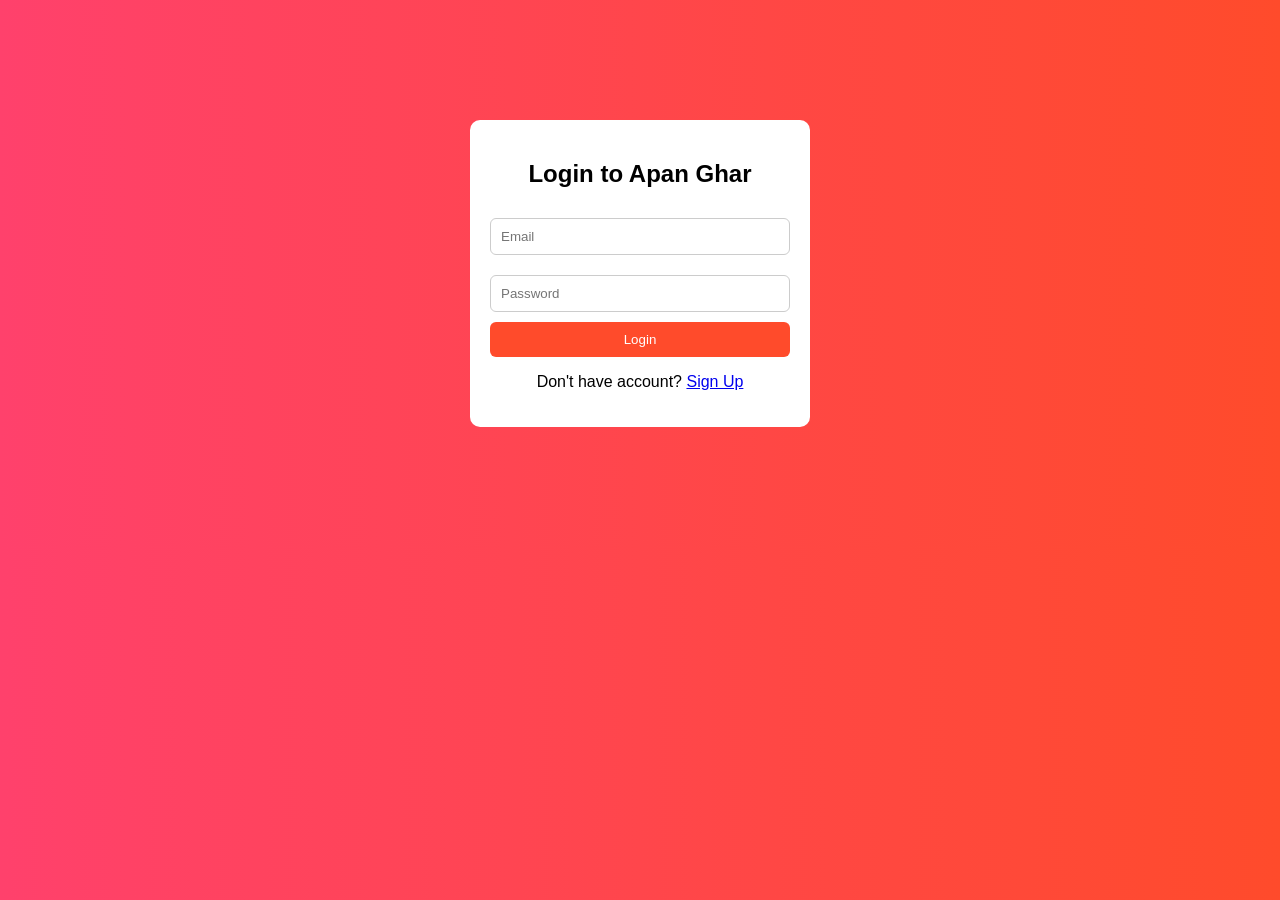
==== index.html @ ba563a15 "Initial commit - Apan Ghar Dashboard" ====
<!DOCTYPE html>
<html>
<head>
    <title>Login - Apan Ghar</title>
    <link rel="stylesheet" href="style.css">
</head>
<body>

<div class="auth-container">
    <h2>Login to Apan Ghar</h2>
    <input type="email" id="loginEmail" placeholder="Email">
    <input type="password" id="loginPassword" placeholder="Password">
    <button onclick="login()">Login</button>
    <p>Don't have account? <a href="signup.html">Sign Up</a></p>
</div>

<script src="auth.js"></script>
</body>
</html>
---- style.css ----
body{
    margin:0;
    font-family:Arial;
    background: linear-gradient(to right,#ff416c,#ff4b2b);
    padding:20px;
}

.top-bar{
    display:flex;
    gap:20px;
    align-items:center;
    background:white;
    padding:15px;
    border-radius:10px;
}

.card{
    background:#f8f8f8;
    padding:15px;
    border-radius:8px;
    text-align:center;
}

.filters{
    display:flex;
    gap:10px;
    flex-wrap:wrap;
}

select,input{
    padding:6px;
    border-radius:5px;
}

.dashboard{
    margin-top:20px;
    display:flex;
    gap:20px;
}

.chart-box{
    background:white;
    padding:15px;
    border-radius:10px;
    width:50%;
}

.table-box{
    margin-top:20px;
    background:white;
    padding:15px;
    border-radius:10px;
}

table{
    width:100%;
    border-collapse:collapse;
}

th{
    background:#ff4b2b;
    color:white;
}

th,td{
    padding:8px;
    text-align:center;
}

tr:nth-child(even){
    background:#f2f2f2;
}


.auth-container{
    width:300px;
    margin:100px auto;
    background:white;
    padding:20px;
    border-radius:10px;
    text-align:center;
}

.auth-container input{
    width:100%;
    margin:10px 0;
    padding:10px;
    box-sizing: border-box;   /* VERY IMPORTANT */
    border: 1px solid #ccc;
    border-radius: 6px;
}

.auth-container button{
    width:100%;
    padding:10px;
    background:#ff4b2b;
    color:white;
    border:none;
    border-radius:6px;
    cursor:pointer;
}
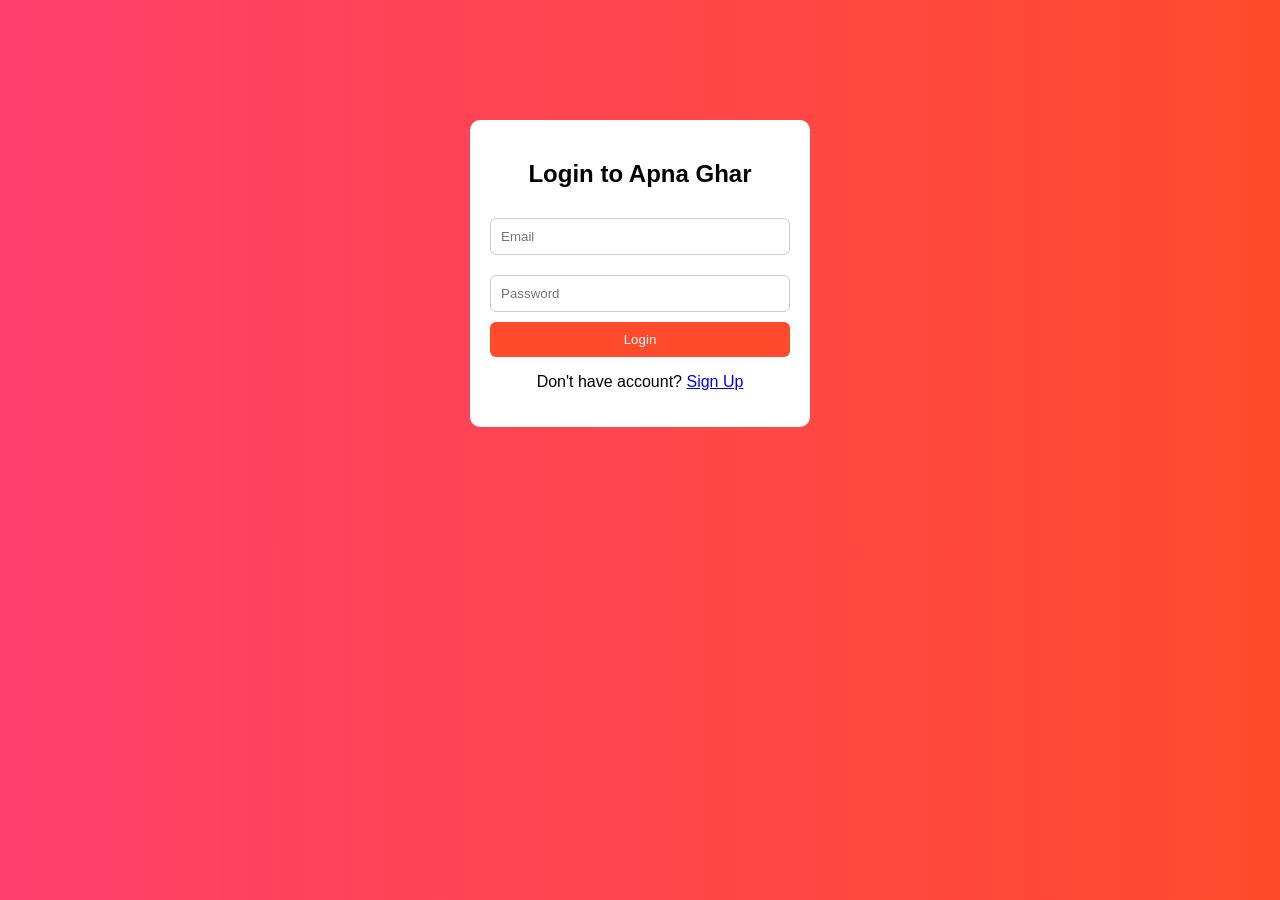
==== commit 71aef8ae: "Changed branding from Apan Ghar to Apna Ghar" ====
--- a/index.html
+++ b/index.html
@@ -1,13 +1,13 @@
 <!DOCTYPE html>
 <html>
 <head>
-    <title>Login - Apan Ghar</title>
+    <title>Login - Apna Ghar</title>
     <link rel="stylesheet" href="style.css">
 </head>
 <body>
 
 <div class="auth-container">
-    <h2>Login to Apan Ghar</h2>
+    <h2>Login to Apna Ghar</h2>
     <input type="email" id="loginEmail" placeholder="Email">
     <input type="password" id="loginPassword" placeholder="Password">
     <button onclick="login()">Login</button>
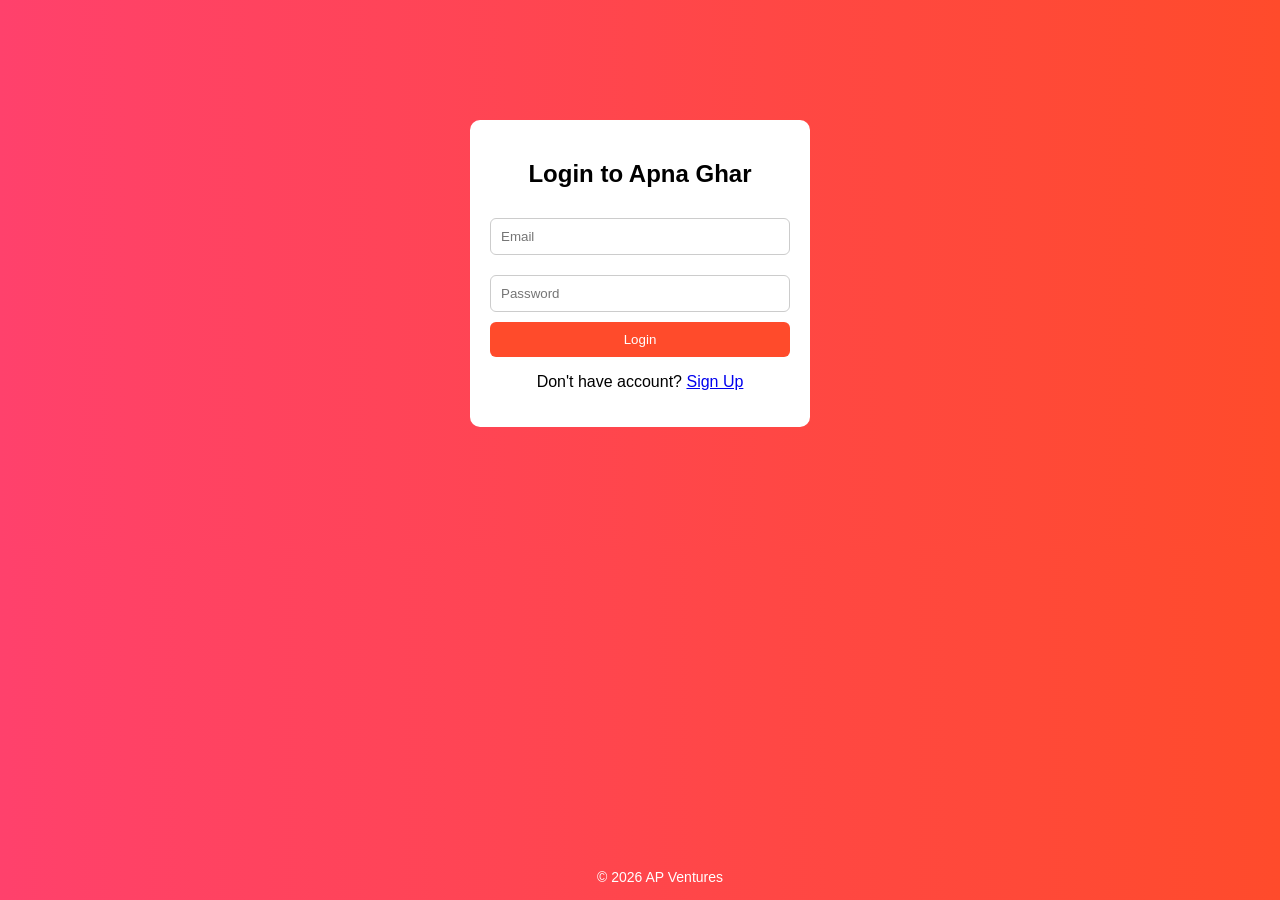
==== commit f3108b16: "Added AP Ventures footer" ====
--- a/index.html
+++ b/index.html
@@ -15,5 +15,10 @@
 </div>
 
 <script src="auth.js"></script>
+
+<div class="footer">
+    © 2026 AP Ventures
+</div>
+
 </body>
 </html>
--- a/style.css
+++ b/style.css
@@ -98,4 +98,14 @@
     border:none;
     border-radius:6px;
     cursor:pointer;
-}+}
+
+.footer{
+    position: fixed;
+    bottom: 15px;
+    width: 100%;
+    text-align: center;
+    color: white;
+    font-size: 14px;
+    font-weight: 500;
+}
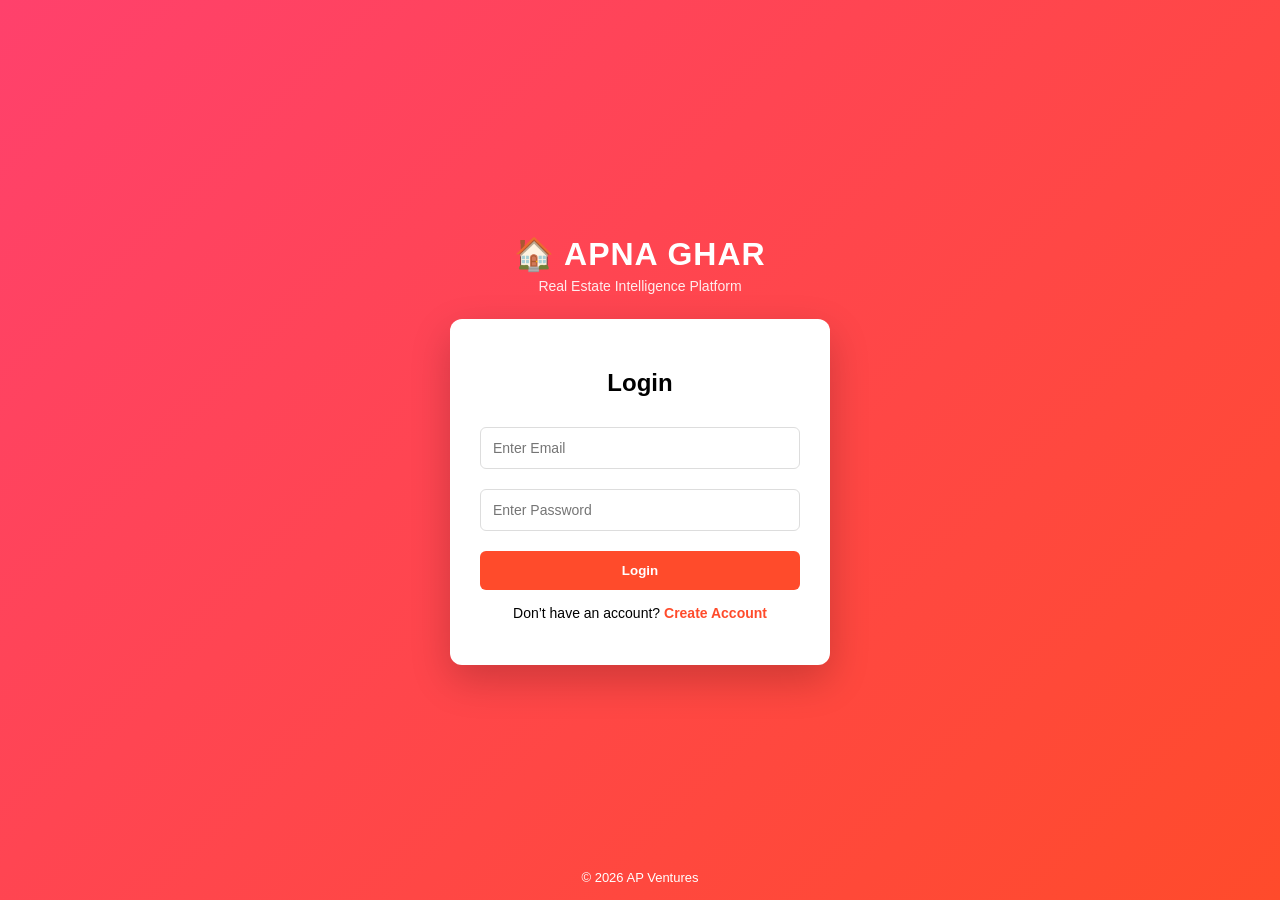
==== commit f07526a8: "Upgraded login and signup UI" ====
--- a/index.html
+++ b/index.html
@@ -4,21 +4,35 @@
     <title>Login - Apna Ghar</title>
     <link rel="stylesheet" href="style.css">
 </head>
-<body>
+<body class="auth-bg">
 
-<div class="auth-container">
-    <h2>Login to Apna Ghar</h2>
-    <input type="email" id="loginEmail" placeholder="Email">
-    <input type="password" id="loginPassword" placeholder="Password">
-    <button onclick="login()">Login</button>
-    <p>Don't have account? <a href="signup.html">Sign Up</a></p>
+<div class="auth-wrapper">
+
+    <div class="brand">
+        <h1>🏠 APNA GHAR</h1>
+        <p>Real Estate Intelligence Platform</p>
+    </div>
+
+    <div class="auth-container">
+        <h2>Login</h2>
+
+        <input type="email" id="loginEmail" placeholder="Enter Email">
+        <input type="password" id="loginPassword" placeholder="Enter Password">
+
+        <button onclick="login()">Login</button>
+
+        <p class="switch-text">
+            Don’t have an account?
+            <a href="signup.html">Create Account</a>
+        </p>
+    </div>
+
 </div>
-
-<script src="auth.js"></script>
 
 <div class="footer">
     © 2026 AP Ventures
 </div>
 
+<script src="auth.js"></script>
 </body>
 </html>
--- a/style.css
+++ b/style.css
@@ -1,103 +1,87 @@
-body{
-    margin:0;
-    font-family:Arial;
-    background: linear-gradient(to right,#ff416c,#ff4b2b);
-    padding:20px;
+/* ===== AUTH PAGES STYLING ===== */
+
+.auth-bg{
+    background: linear-gradient(135deg,#ff416c,#ff4b2b);
+    height: 100vh;
+    margin: 0;
+    font-family: Arial, Helvetica, sans-serif;
 }
 
-.top-bar{
-    display:flex;
-    gap:20px;
-    align-items:center;
-    background:white;
-    padding:15px;
-    border-radius:10px;
+.auth-wrapper{
+    height: 100vh;
+    display: flex;
+    flex-direction: column;
+    justify-content: center;
+    align-items: center;
 }
 
-.card{
-    background:#f8f8f8;
-    padding:15px;
-    border-radius:8px;
-    text-align:center;
+.brand{
+    text-align: center;
+    color: white;
+    margin-bottom: 25px;
 }
 
-.filters{
-    display:flex;
-    gap:10px;
-    flex-wrap:wrap;
+.brand h1{
+    margin: 0;
+    font-size: 32px;
+    letter-spacing: 1px;
 }
 
-select,input{
-    padding:6px;
-    border-radius:5px;
+.brand p{
+    margin: 5px 0 0 0;
+    font-size: 14px;
+    opacity: 0.9;
 }
 
-.dashboard{
-    margin-top:20px;
-    display:flex;
-    gap:20px;
+.auth-container{
+    width: 320px;
+    background: white;
+    padding: 30px;
+    border-radius: 12px;
+    box-shadow: 0 15px 40px rgba(0,0,0,0.2);
+    text-align: center;
 }
 
-.chart-box{
-    background:white;
-    padding:15px;
-    border-radius:10px;
-    width:50%;
-}
-
-.table-box{
-    margin-top:20px;
-    background:white;
-    padding:15px;
-    border-radius:10px;
-}
-
-table{
-    width:100%;
-    border-collapse:collapse;
-}
-
-th{
-    background:#ff4b2b;
-    color:white;
-}
-
-th,td{
-    padding:8px;
-    text-align:center;
-}
-
-tr:nth-child(even){
-    background:#f2f2f2;
-}
-
-
-.auth-container{
-    width:300px;
-    margin:100px auto;
-    background:white;
-    padding:20px;
-    border-radius:10px;
-    text-align:center;
+.auth-container h2{
+    margin-bottom: 20px;
 }
 
 .auth-container input{
-    width:100%;
-    margin:10px 0;
-    padding:10px;
-    box-sizing: border-box;   /* VERY IMPORTANT */
-    border: 1px solid #ccc;
+    width: 100%;
+    margin: 10px 0;
+    padding: 12px;
     border-radius: 6px;
+    border: 1px solid #ddd;
+    box-sizing: border-box;
+    font-size: 14px;
 }
 
 .auth-container button{
-    width:100%;
-    padding:10px;
-    background:#ff4b2b;
-    color:white;
-    border:none;
-    border-radius:6px;
-    cursor:pointer;
+    width: 100%;
+    padding: 12px;
+    background: #ff4b2b;
+    color: white;
+    border: none;
+    border-radius: 6px;
+    margin-top: 10px;
+    cursor: pointer;
+    font-weight: bold;
+    transition: 0.3s;
+}
+
+.auth-container button:hover{
+    background: #e63e1f;
+}
+
+.switch-text{
+    margin-top: 15px;
+    font-size: 14px;
+}
+
+.switch-text a{
+    color: #ff4b2b;
+    font-weight: bold;
+    text-decoration: none;
 }
 
 .footer{
@@ -106,6 +90,5 @@
     width: 100%;
     text-align: center;
     color: white;
-    font-size: 14px;
-    font-weight: 500;
+    font-size: 13px;
 }
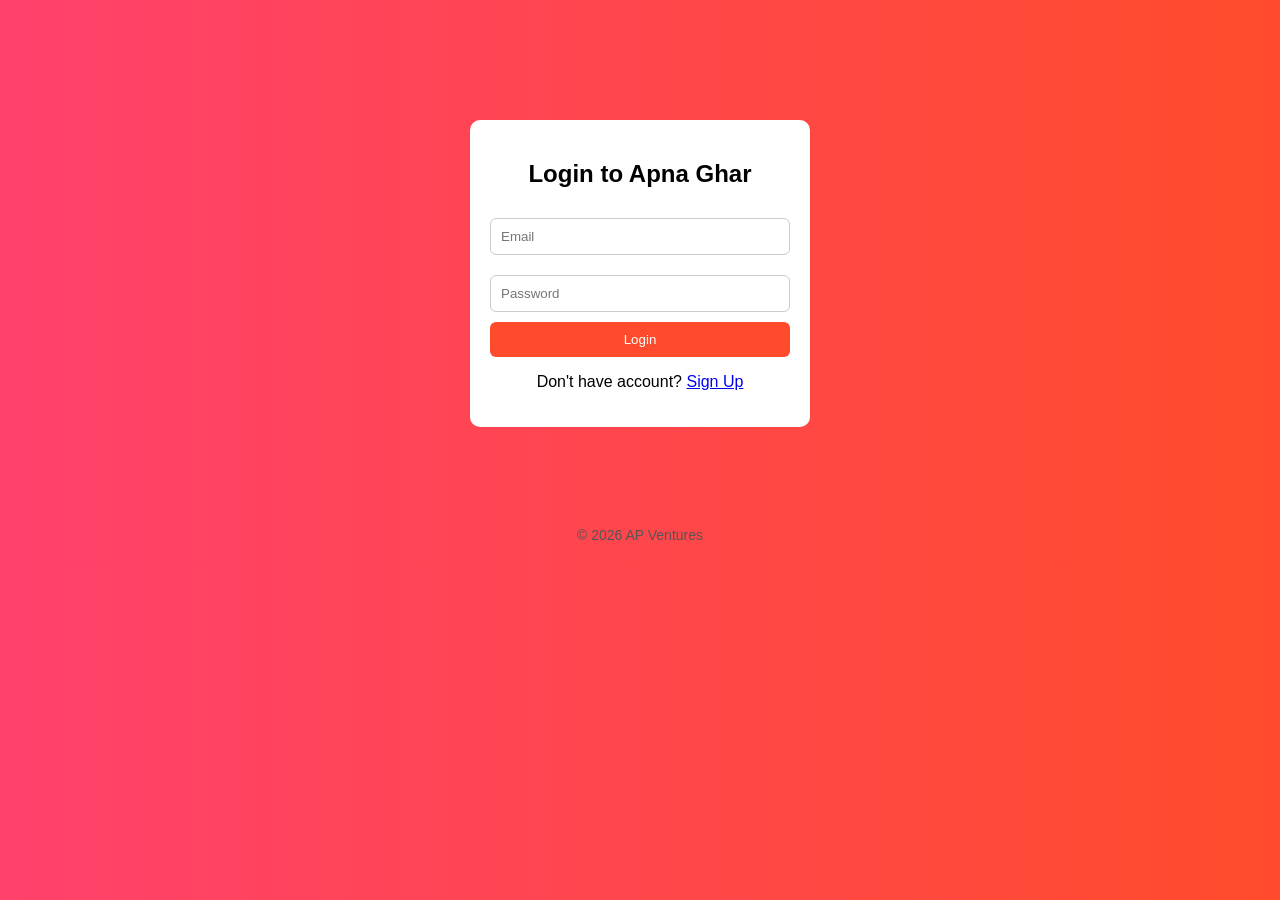
==== commit bfbcddbb: "Added AP Ventures footer" ====
--- a/index.html
+++ b/index.html
@@ -4,35 +4,21 @@
     <title>Login - Apna Ghar</title>
     <link rel="stylesheet" href="style.css">
 </head>
-<body class="auth-bg">
+<body>
 
-<div class="auth-wrapper">
+<div class="auth-container">
+    <h2>Login to Apna Ghar</h2>
+    <input type="email" id="loginEmail" placeholder="Email">
+    <input type="password" id="loginPassword" placeholder="Password">
+    <button onclick="login()">Login</button>
+    <p>Don't have account? <a href="signup.html">Sign Up</a></p>
+</div>
 
-    <div class="brand">
-        <h1>🏠 APNA GHAR</h1>
-        <p>Real Estate Intelligence Platform</p>
-    </div>
-
-    <div class="auth-container">
-        <h2>Login</h2>
-
-        <input type="email" id="loginEmail" placeholder="Enter Email">
-        <input type="password" id="loginPassword" placeholder="Enter Password">
-
-        <button onclick="login()">Login</button>
-
-        <p class="switch-text">
-            Don’t have an account?
-            <a href="signup.html">Create Account</a>
-        </p>
-    </div>
-
-</div>
+<script src="auth.js"></script>
 
 <div class="footer">
     © 2026 AP Ventures
 </div>
 
-<script src="auth.js"></script>
 </body>
 </html>
--- a/style.css
+++ b/style.css
@@ -1,94 +1,108 @@
-/* ===== AUTH PAGES STYLING ===== */
-
-.auth-bg{
-    background: linear-gradient(135deg,#ff416c,#ff4b2b);
-    height: 100vh;
-    margin: 0;
-    font-family: Arial, Helvetica, sans-serif;
+body{
+    margin:0;
+    font-family:Arial;
+    background: linear-gradient(to right,#ff416c,#ff4b2b);
+    padding:20px;
 }
 
-.auth-wrapper{
-    height: 100vh;
-    display: flex;
-    flex-direction: column;
-    justify-content: center;
-    align-items: center;
+.top-bar{
+    display:flex;
+    gap:20px;
+    align-items:center;
+    background:white;
+    padding:15px;
+    border-radius:10px;
 }
 
-.brand{
-    text-align: center;
-    color: white;
-    margin-bottom: 25px;
+.card{
+    background:#f8f8f8;
+    padding:15px;
+    border-radius:8px;
+    text-align:center;
 }
 
-.brand h1{
-    margin: 0;
-    font-size: 32px;
-    letter-spacing: 1px;
+.filters{
+    display:flex;
+    gap:10px;
+    flex-wrap:wrap;
 }
 
-.brand p{
-    margin: 5px 0 0 0;
-    font-size: 14px;
-    opacity: 0.9;
+select,input{
+    padding:6px;
+    border-radius:5px;
 }
 
-.auth-container{
-    width: 320px;
-    background: white;
-    padding: 30px;
-    border-radius: 12px;
-    box-shadow: 0 15px 40px rgba(0,0,0,0.2);
-    text-align: center;
+.dashboard{
+    margin-top:20px;
+    display:flex;
+    gap:20px;
 }
 
-.auth-container h2{
-    margin-bottom: 20px;
+.chart-box{
+    background:white;
+    padding:15px;
+    border-radius:10px;
+    width:50%;
+}
+
+.table-box{
+    margin-top:20px;
+    background:white;
+    padding:15px;
+    border-radius:10px;
+}
+
+table{
+    width:100%;
+    border-collapse:collapse;
+}
+
+th{
+    background:#ff4b2b;
+    color:white;
+}
+
+th,td{
+    padding:8px;
+    text-align:center;
+}
+
+tr:nth-child(even){
+    background:#f2f2f2;
+}
+
+
+.auth-container{
+    width:300px;
+    margin:100px auto;
+    background:white;
+    padding:20px;
+    border-radius:10px;
+    text-align:center;
 }
 
 .auth-container input{
-    width: 100%;
-    margin: 10px 0;
-    padding: 12px;
+    width:100%;
+    margin:10px 0;
+    padding:10px;
+    box-sizing: border-box;   /* VERY IMPORTANT */
+    border: 1px solid #ccc;
     border-radius: 6px;
-    border: 1px solid #ddd;
-    box-sizing: border-box;
-    font-size: 14px;
 }
 
 .auth-container button{
-    width: 100%;
-    padding: 12px;
-    background: #ff4b2b;
-    color: white;
-    border: none;
-    border-radius: 6px;
-    margin-top: 10px;
-    cursor: pointer;
-    font-weight: bold;
-    transition: 0.3s;
-}
-
-.auth-container button:hover{
-    background: #e63e1f;
-}
-
-.switch-text{
-    margin-top: 15px;
-    font-size: 14px;
-}
-
-.switch-text a{
-    color: #ff4b2b;
-    font-weight: bold;
-    text-decoration: none;
+    width:100%;
+    padding:10px;
+    background:#ff4b2b;
+    color:white;
+    border:none;
+    border-radius:6px;
+    cursor:pointer;
 }
 
 .footer{
-    position: fixed;
-    bottom: 15px;
-    width: 100%;
+    margin-top: 15px;
     text-align: center;
-    color: white;
-    font-size: 13px;
+    font-size: 14px;
+    color: #555;
 }
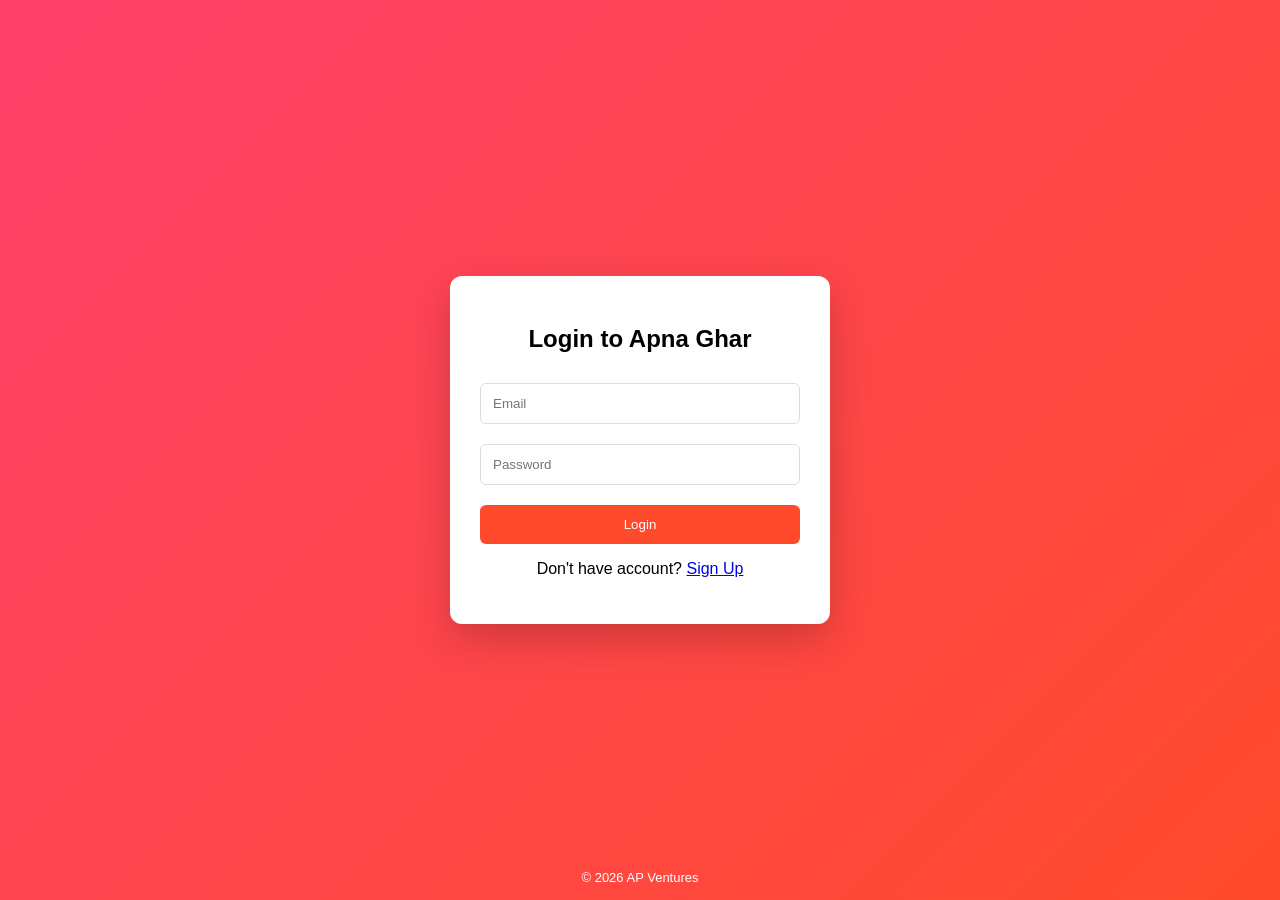
==== commit 7620c661: "Separated auth styling" ====
--- a/index.html
+++ b/index.html
@@ -2,7 +2,7 @@
 <html>
 <head>
     <title>Login - Apna Ghar</title>
-    <link rel="stylesheet" href="style.css">
+    <link rel="stylesheet" href="auth.css">
 </head>
 <body>
 
--- a/auth.css
+++ b/auth.css
@@ -0,0 +1,66 @@
+body {
+    margin: 0;
+    height: 100vh;
+    font-family: Arial, Helvetica, sans-serif;
+    background: linear-gradient(135deg,#ff416c,#ff4b2b);
+    display: flex;
+    justify-content: center;
+    align-items: center;
+}
+
+.auth-container{
+    width: 320px;
+    background: white;
+    padding: 30px;
+    border-radius: 12px;
+    box-shadow: 0 15px 40px rgba(0,0,0,0.2);
+    text-align: center;
+}
+
+.auth-container h2{
+    margin-bottom: 20px;
+}
+
+.auth-container input{
+    width: 100%;
+    margin: 10px 0;
+    padding: 12px;
+    border-radius: 6px;
+    border: 1px solid #ddd;
+    box-sizing: border-box;
+}
+
+.auth-container button{
+    width: 100%;
+    padding: 12px;
+    background: #ff4b2b;
+    color: white;
+    border: none;
+    border-radius: 6px;
+    margin-top: 10px;
+    cursor: pointer;
+}
+
+.auth-container button:hover{
+    background: #e63e1f;
+}
+
+.switch-text{
+    margin-top: 15px;
+    font-size: 14px;
+}
+
+.switch-text a{
+    color: #ff4b2b;
+    text-decoration: none;
+    font-weight: bold;
+}
+
+.footer{
+    position: fixed;
+    bottom: 15px;
+    width: 100%;
+    text-align: center;
+    color: white;
+    font-size: 13px;
+}
